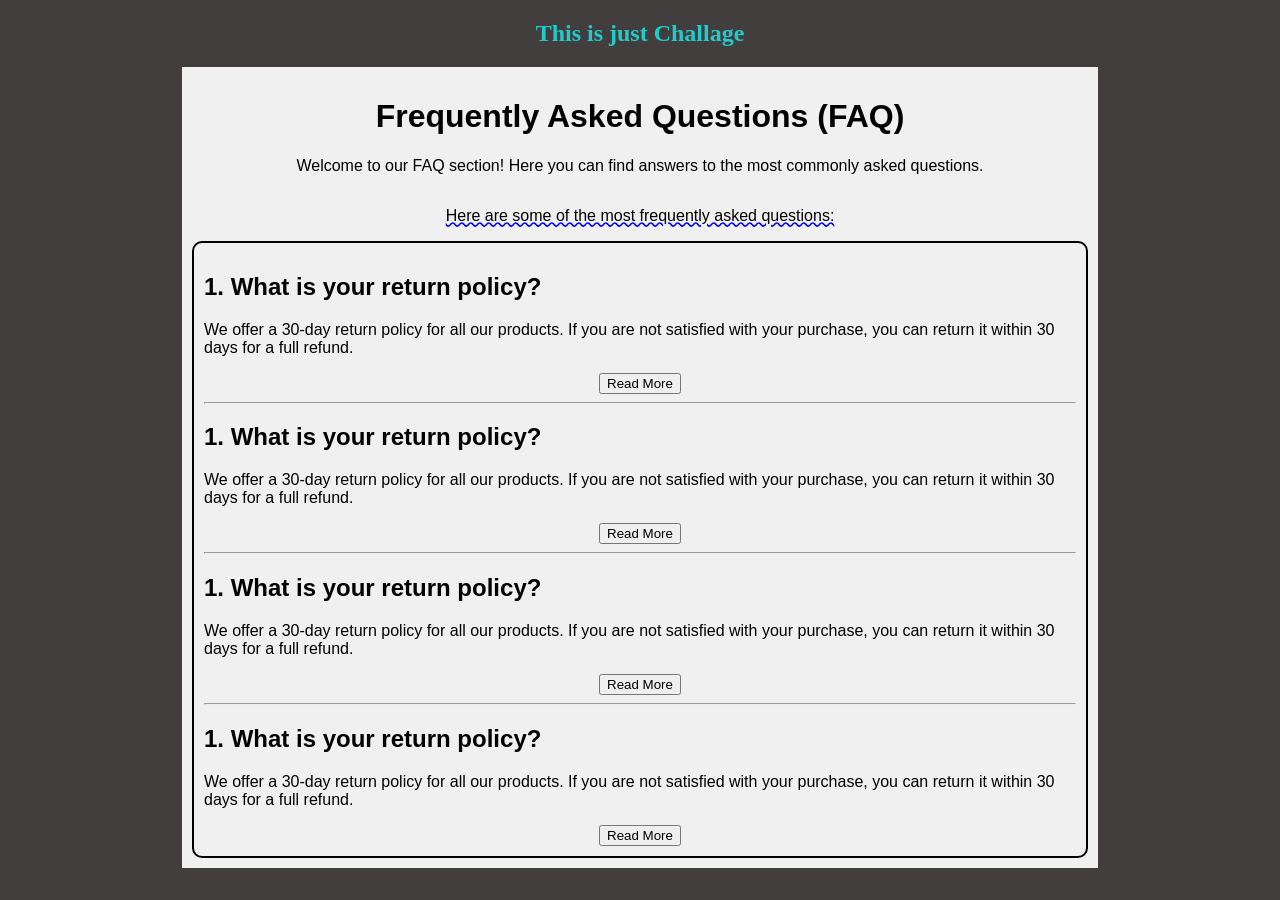
==== FQA/FQA/index.html @ be05eff9 "Move FQA files into FQA/FQA and update README Move FQA assets (index.html, style.css, README_templat" ====
<!DOCTYPE html>
<html lang="en">
<head>
  <meta charset="UTF-8">
  <meta name="viewport" content="width=device-width, initial-scale=1.0">
  <title>FAQ | Frequently Asked Questions</title>
  <link rel="stylesheet" href="style.css">
</head>
<body >
  <div><a href="https://devchallenges.io/challenge/simple-faq-challenge"><h2>This is just Challage</h2></a></div>
  <div class="container">
  <div class="Header">
    <h1>Frequently Asked Questions (FAQ)</h1>
    <p>Welcome to our FAQ section! Here you can find answers to the most commonly asked questions.</p>
  </div>
  <div class="FAQ">
    <p style="text-decoration: underline; text-decoration-style: wavy;
    text-decoration-color: blue;">Here are some of the most frequently asked questions:</p>
  </div>
  <div class="Questions">
    <section>
      <h2>1. What is your return policy?</h2>
      <p>We offer a 30-day return policy for all our products. If you are not satisfied with your purchase, you can return it within 30 days for a full refund.</p>
      <button class="button">Read More</button>
    </section>
    <hr>
    <section>
      <h2>1. What is your return policy?</h2>
      <p>We offer a 30-day return policy for all our products. If you are not satisfied with your purchase, you can return it within 30 days for a full refund.</p>
            <button class="button">Read More</button>

    </section>
    <hr>
    <section>
      <h2>1. What is your return policy?</h2>
      <p>We offer a 30-day return policy for all our products. If you are not satisfied with your purchase, you can return it within 30 days for a full refund.</p>
      <button class="button">Read More</button>
    </section>
    <hr>
    <section>
      <h2>1. What is your return policy?</h2>
      <p>We offer a 30-day return policy for all our products. If you are not satisfied with your purchase, you can return it within 30 days for a full refund.</p>
      <button class="button">Read More</button>
    </section>
  </div>
  </div>
</body>
</html>
---- FQA/FQA/style.css ----
body{
  margin:0;
  height:100vh;
    background-color: rgb(67, 62, 62);
  display:flex;
  /* justify-content:center;  */
  flex-direction: column;
    align-items: center;

}
a{
    color: rgb(34, 203, 203);
    text-decoration: none;
}
.container {
    font-family: Arial, sans-serif;
    background-color: #f0f0f0;
    margin: 0;
    width: 60vw ;
    display: flex;
    flex-direction: column;
    align-items: center;
    padding: 10px;
    height: fit-content;
}

.button{
    display: block;
    margin:0px auto;
}
.Header {
    text-align: center;
}

.Questions {
    padding: 10px;
    border: 2px solid black;
    border-radius: 10px;
}

@media (max-width: 412px) {
    .container {
        width: 80vw;
    } 
    
}

@media (min-width: 413px) and (max-width: 1350px) {
    .container {
        width: 70vw;
    } 
}

@media (min-width: 1350px) {
    .container {
        width: 60vw;
    } 
    
}
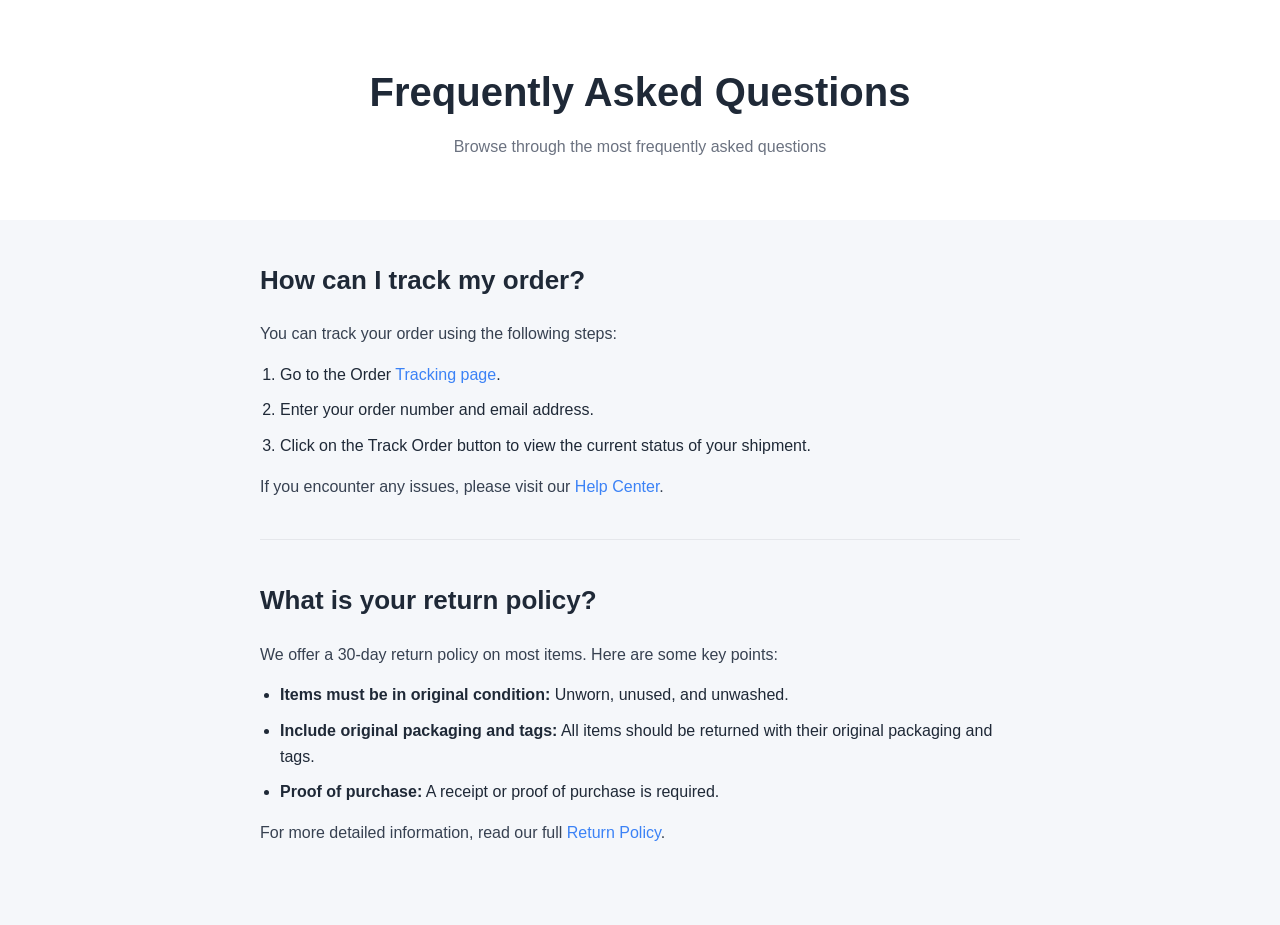
==== commit be1688f7: "Update index.html" ====
--- a/FQA/FQA/index.html
+++ b/FQA/FQA/index.html
@@ -1,48 +1,63 @@
 <!DOCTYPE html>
 <html lang="en">
+
 <head>
   <meta charset="UTF-8">
   <meta name="viewport" content="width=device-width, initial-scale=1.0">
+
   <title>FAQ | Frequently Asked Questions</title>
+
   <link rel="stylesheet" href="style.css">
 </head>
-<body >
-  <div><a href="https://devchallenges.io/challenge/simple-faq-challenge"><h2>This is just Challage</h2></a></div>
-  <div class="container">
-  <div class="Header">
-    <h1>Frequently Asked Questions (FAQ)</h1>
-    <p>Welcome to our FAQ section! Here you can find answers to the most commonly asked questions.</p>
-  </div>
-  <div class="FAQ">
-    <p style="text-decoration: underline; text-decoration-style: wavy;
-    text-decoration-color: blue;">Here are some of the most frequently asked questions:</p>
-  </div>
-  <div class="Questions">
-    <section>
-      <h2>1. What is your return policy?</h2>
-      <p>We offer a 30-day return policy for all our products. If you are not satisfied with your purchase, you can return it within 30 days for a full refund.</p>
-      <button class="button">Read More</button>
-    </section>
-    <hr>
-    <section>
-      <h2>1. What is your return policy?</h2>
-      <p>We offer a 30-day return policy for all our products. If you are not satisfied with your purchase, you can return it within 30 days for a full refund.</p>
-            <button class="button">Read More</button>
+
+<body>
+
+  <header class="hero">
+    <h1>Frequently Asked Questions</h1>
+    <p>Browse through the most frequently asked questions</p>
+  </header>
+
+  <main class="container">
+
+    <section class="faq">
+
+      <h2>How can I track my order?</h2>
+
+      <p>You can track your order using the following steps:</p>
+
+      <ol>
+        <li>Go to the Order <a href="#">Tracking page</a>.</li>
+        <li>Enter your order number and email address.</li>
+        <li>Click on the Track Order button to view the current status of your shipment.</li>
+      </ol>
+
+      <p>If you encounter any issues, please visit our <a href="#">Help Center</a>.</p>
 
     </section>
+
     <hr>
-    <section>
-      <h2>1. What is your return policy?</h2>
-      <p>We offer a 30-day return policy for all our products. If you are not satisfied with your purchase, you can return it within 30 days for a full refund.</p>
-      <button class="button">Read More</button>
+
+    <section class="faq">
+
+      <h2>What is your return policy?</h2>
+
+      <p>We offer a 30-day return policy on most items. Here are some key points:</p>
+
+      <ul>
+        <li><strong>Items must be in original condition:</strong> Unworn, unused, and unwashed.</li>
+
+        <li><strong>Include original packaging and tags:</strong> All items should be returned with their original
+          packaging and tags.</li>
+
+        <li><strong>Proof of purchase:</strong> A receipt or proof of purchase is required.</li>
+      </ul>
+
+      <p>For more detailed information, read our full <a href="#">Return Policy</a>.</p>
+
     </section>
-    <hr>
-    <section>
-      <h2>1. What is your return policy?</h2>
-      <p>We offer a 30-day return policy for all our products. If you are not satisfied with your purchase, you can return it within 30 days for a full refund.</p>
-      <button class="button">Read More</button>
-    </section>
-  </div>
-  </div>
+
+  </main>
+
 </body>
+
 </html>
--- a/FQA/FQA/style.css
+++ b/FQA/FQA/style.css
@@ -1,59 +1,89 @@
-body{
-  margin:0;
-  height:100vh;
-    background-color: rgb(67, 62, 62);
-  display:flex;
-  /* justify-content:center;  */
-  flex-direction: column;
-    align-items: center;
-
-}
-a{
-    color: rgb(34, 203, 203);
-    text-decoration: none;
-}
-.container {
-    font-family: Arial, sans-serif;
-    background-color: #f0f0f0;
-    margin: 0;
-    width: 60vw ;
-    display: flex;
-    flex-direction: column;
-    align-items: center;
-    padding: 10px;
-    height: fit-content;
+*{
+margin:0;
+padding:0;
+box-sizing:border-box;
+font-family: Arial, Helvetica, sans-serif;
 }
 
-.button{
-    display: block;
-    margin:0px auto;
-}
-.Header {
-    text-align: center;
+body{
+background:#f5f7fa;
+color:#1f2937;
+line-height:1.6;
 }
 
-.Questions {
-    padding: 10px;
-    border: 2px solid black;
-    border-radius: 10px;
+.hero{
+text-align:center;
+padding:60px 20px;
+background:#ffffff;
 }
 
-@media (max-width: 412px) {
-    .container {
-        width: 80vw;
-    } 
-    
+.hero h1{
+font-size:40px;
+margin-bottom:10px;
 }
 
-@media (min-width: 413px) and (max-width: 1350px) {
-    .container {
-        width: 70vw;
-    } 
+.hero p{
+color:#6b7280;
 }
 
-@media (min-width: 1350px) {
-    .container {
-        width: 60vw;
-    } 
-    
+.container{
+max-width:800px;
+margin:auto;
+padding:40px 20px;
+}
+
+.faq{
+margin-bottom:40px;
+}
+
+.faq h2{
+font-size:26px;
+margin-bottom:20px;
+}
+
+.faq p{
+margin-bottom:15px;
+color:#374151;
+}
+
+ol, ul{
+margin-left:20px;
+margin-bottom:15px;
+}
+
+li{
+margin-bottom:10px;
+}
+
+a{
+color:#3b82f6;
+text-decoration:none;
+}
+
+a:hover{
+text-decoration:underline;
+}
+
+hr{
+border:none;
+border-top:1px solid #e5e7eb;
+margin:40px 0;
+}
+
+/* Responsive Design */
+
+@media (max-width:768px){
+
+.hero h1{
+font-size:32px;
+}
+
+.container{
+padding:30px 15px;
+}
+
+.faq h2{
+font-size:22px;
+}
+
 }
